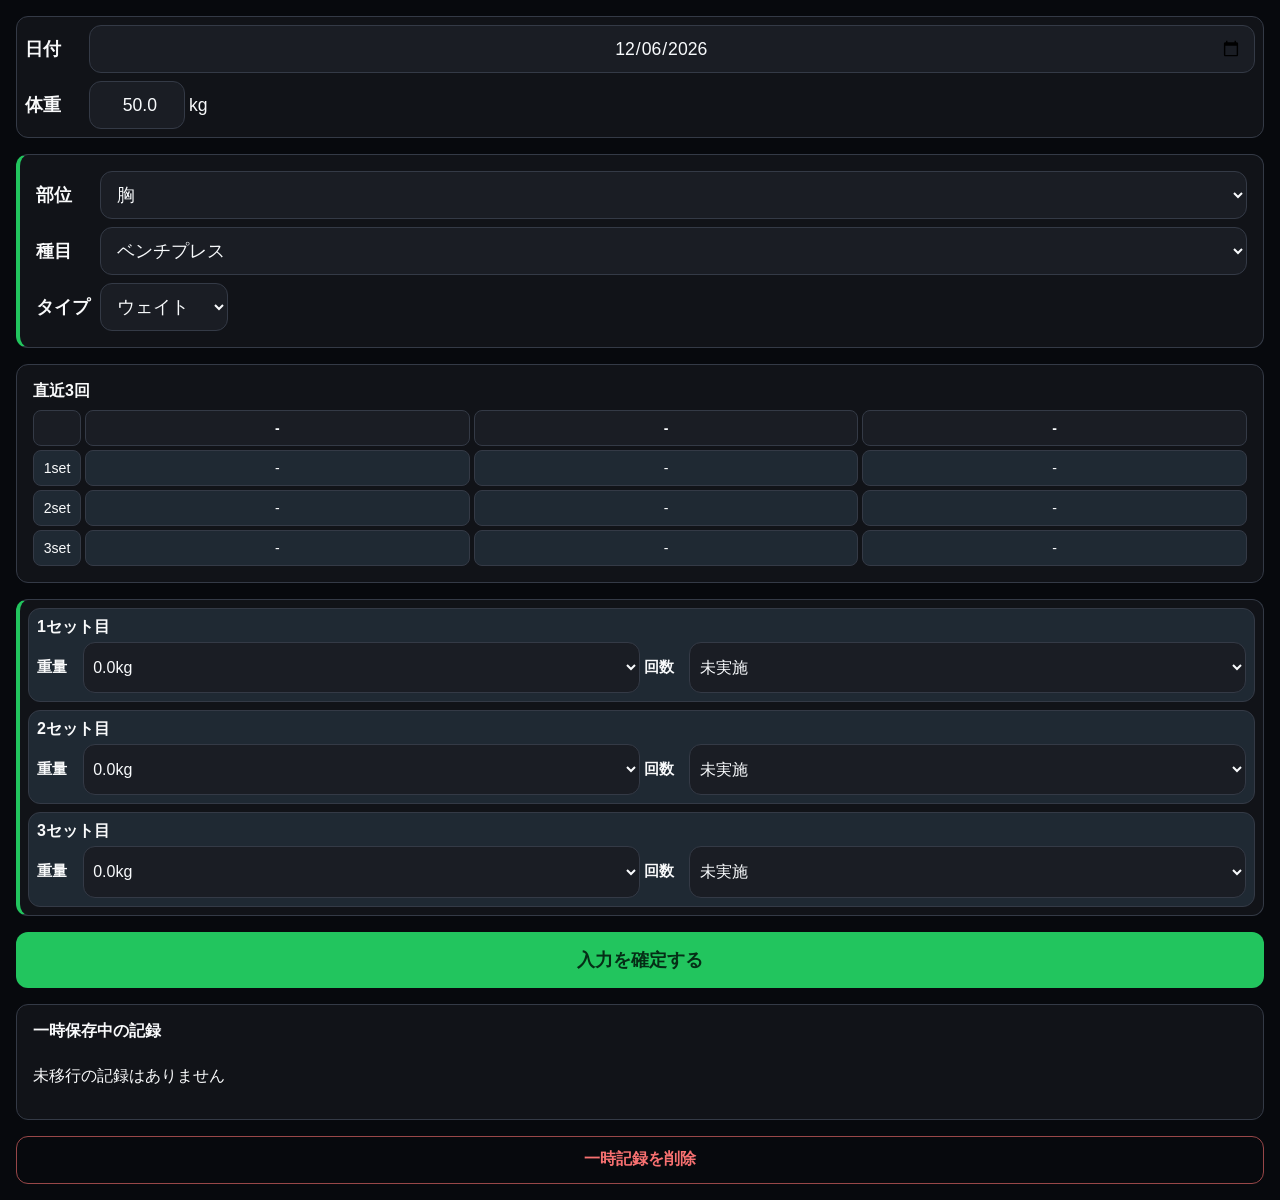
==== index.html @ ebc6fbc2 "improving all" ====
<!DOCTYPE html>
<html lang="ja">
<head>
  <meta charset="UTF-8">

  <meta name="viewport" content="width=device-width, initial-scale=1.0">

  <title>Training Log Recorder</title>

  <!-- mobile用 index.html -->
  <link rel="stylesheet" href="css/common.css">
  <link rel="stylesheet" href="css/mobile.css">

</head>
<body>

  <div class="date-and-body-box">
    <!--日付入力-->
    <div class="date-box">
      <label for="training-date">日付</label>
      <input type="date" id="training-date">
    </div>

    <!--体重入力-->
    <div class="body-weight-box">
      <label for="body-weight">体重</label>
      <div class="body-weight-input-box">
        <input type="number" id="body-weight" step="0.1" value="50.0">
        <span>kg</span>
      </div>
    </div>
  </div>


  <!--参照・記録エリア-->
  <div id="reference-area" class="reference-area">

    <!--部位・種目・タイプ選択-->
    <div class="reference-select-box">

      <!--部位選択-->
      <div class="reference-part-box">
        <label for="reference-body-part">部位</label>
        <select id="reference-body-part">
          <option value="chest" selected>胸</option>
          <option value="back">背中</option>
          <option value="shoulders">肩</option>
          <option value="arms">腕</option>
          <option value="legs">脚</option>
          <option value="core">体幹</option>
        </select>
      </div>

      <!--種目選択-->
      <div class="reference-exercise-box">
        <label for="reference-exercise">種目</label>
        <select id="reference-exercise"></select>
      </div>

      <!--タイプ表示・選択-->
      <div class="reference-type-box">
        <label for="reference-exercise-type">タイプ</label>
        <select id="reference-exercise-type">
          <option value="weight">ウェイト</option>
          <option value="assisted_bodyweight">アシスト</option>
          <option value="bodyweight">自重</option>
        </select>
      </div>

    </div>

    <!--直近3回の記録-->
    <div class="reference-past-records">
      <p class="past-records-title">直近3回</p>

      <div id="reference-past-records-grid" class="past-records-grid">
        <div></div>
        <div>-</div>
        <div>-</div>
        <div>-</div>

        <div>1set</div>
        <div>-</div>
        <div>-</div>
        <div>-</div>

        <div>2set</div>
        <div>-</div>
        <div>-</div>
        <div>-</div>

        <div>3set</div>
        <div>-</div>
        <div>-</div>
        <div>-</div>
      </div>
    </div>

    <!--今回のセット入力-->
    <div class="reference-sets-box">

      <!--1セット目-->
      <div class="reference-set-box">
        <span>1セット目</span>

        <div class="reference-weight-reps-box">
          <label for="reference-set1-weight">重量</label>
          <select id="reference-set1-weight"></select>

          <label for="reference-set1-reps">回数</label>
          <select id="reference-set1-reps"></select>
        </div>
      </div>

      <!--2セット目-->
      <div class="reference-set-box">
        <span>2セット目</span>

        <div class="reference-weight-reps-box">
          <label for="reference-set2-weight">重量</label>
          <select id="reference-set2-weight"></select>

          <label for="reference-set2-reps">回数</label>
          <select id="reference-set2-reps"></select>
        </div>
      </div>

      <!--3セット目-->
      <div class="reference-set-box">
        <span>3セット目</span>

        <div class="reference-weight-reps-box">
          <label for="reference-set3-weight">重量</label>
          <select id="reference-set3-weight"></select>

          <label for="reference-set3-reps">回数</label>
          <select id="reference-set3-reps"></select>
        </div>
      </div>

    </div>

    <!--入力確定ボタン-->
    <button type="button" id="reference-add-button">入力を確定する</button>

    <!--実施済み種目-->
    <div class="training-date-records-box">
      <p class="training-date-records-title">一時保存中の記録</p>
      <div id="training-date-records-list"></div>
    </div>

    <button type="button" id="clear-local-records-button">
    一時記録を削除
    </button>
  </div>



  <script src="js/data.js"></script>
  <script src="js/storage.js"></script>
  <script src="js/select-options.js"></script>
  <script src="js/mobile.js"></script>
</body>
</html>
---- css/common.css ----
:root {
  /* 余白 */
  --space-xs: 0.25rem;
  --space-sm: 0.5rem;
  --space-md: 1rem;
  --space-lg: 1.5rem;

  /* 角丸 */
  --radius-sm: 0.5rem;
  --radius-md: 0.75rem;
  --radius-lg: 1rem;

  /* 部位カラー：上部ほど暖色、下部ほど寒色 */
  --part-chest: #ef4444;
  --part-back: #f97316;
  --part-shoulders: #eab308;
  --part-arms: #84cc16;
  --part-core: #14b8a6;
  --part-legs: #3b82f6;
}

* {
  box-sizing: border-box;
}

body {
  margin: 0;
  font-family: sans-serif;
}


.hidden {
  display: none;
}
---- css/mobile.css ----
:root {
  /* ==============================
     基本背景
  ============================== */

  /* 画面全体の背景：かなり黒に近い */
  --bg-color: #07090d;

  /* カード背景：bodyより少し明るい黒 */
  --card-color: #111318;

  /* 入力欄背景：カードより少し明るい */
  --input-bg-color: #1a1d24;

  /* 直近3回・セットカード内などのサブ背景 */
  --sub-color: #1f2933;


  /* ==============================
     文字色
  ============================== */

  /* 通常文字 */
  --text-color: #f9fafb;

  /* 入力欄の文字 */
  --input-text-color: #f8fafc;

  /* 補足・控えめな文字 */
  --muted-text-color: #a7b0bd;


  /* ==============================
     メインカラー
  ============================== */

  /* 確定・強調用の緑 */
  --main-color: #22c55e;

  /* 押したときの緑 */
  --main-color-dark: #16a34a;

  /* 薄い緑背景が必要になったとき用 */
  --main-bg-color: rgba(34, 197, 94, 0.16);


  /* ==============================
     境界線
  ============================== */

  /* 黒背景上で見える程度の境界線 */
  --border-color: #343a46;


  /* ==============================
     危険操作
  ============================== */

  /* 削除系の赤 */
  --danger-color: #f87171;

  /* 削除ボタンの薄い背景 */
  --danger-bg-color: #2a1114;
}

body {
  min-height: 100vh;
  padding: var(--space-md);

  display: flex;
  flex-direction: column;
  gap: var(--space-md);

  background: var(--bg-color);
  color: var(--text-color);
}

input,
select,
button {
  width: 100%;
  min-height: 3rem;
  padding: 0.65rem 0.75rem;

  font-size: 1rem;
  font-family: inherit;

  color: var(--input-text-color);
  background: var(--input-bg-color);

  border: 1px solid var(--border-color);
  border-radius: var(--radius-md);
}

input:focus,
select:focus,
button:focus {
  outline: 2px solid var(--main-color);
  outline-offset: 2px;
}

/* ==============================
   日付・体重エリア
============================== */

.date-and-body-box {
  display: flex;
  flex-direction: column;
  gap: var(--space-sm);

  padding: var(--space-sm);
  background: var(--card-color);
  border: 1px solid var(--border-color);
  border-radius: var(--radius-md);
}

.date-box,
.body-weight-box {
  display: flex;
  align-items: center;
  gap: var(--space-sm);
}

.date-box label,
.body-weight-box label {
  width: 3.5rem;
  flex-shrink: 0;
  white-space: nowrap;

  font-size: 1.1rem;
  font-weight: bold;
  color: var(--text-color);
}

#training-date {
  flex: 1;
  min-width: 0;

  font-size: 1.1rem;
  text-align: center;
}

.body-weight-input-box {
  display: flex;
  align-items: center;
  gap: var(--space-xs);
}

#body-weight {
  width: 6rem;

  font-size: 1.1rem;
  text-align: right;
}

.body-weight-input-box span {
  flex-shrink: 0;
  font-size: 1.1rem;
  color: var(--text-color);
}

/* ==============================
   参照・記録エリア
============================== */

.reference-area {
  display: flex;
  flex-direction: column;
  gap: var(--space-md);
}

/* ==============================
   部位・種目・タイプエリア
============================== */

.reference-select-box {
  display: flex;
  flex-direction: column;
  gap: var(--space-sm);

  padding: var(--space-md);
  background: var(--card-color);
  border: 1px solid var(--border-color);
  border-left: 0.25rem solid var(--main-color);
  border-radius: var(--radius-md);
}

.reference-part-box,
.reference-exercise-box,
.reference-type-box {
  display: flex;
  align-items: center;
  gap: var(--space-sm);
}

.reference-part-box label,
.reference-exercise-box label,
.reference-type-box label {
  width: 3.5rem;
  flex-shrink: 0;
  white-space: nowrap;

  font-size: 1.1rem;
  font-weight: bold;
  color: var(--text-color);
}

#reference-body-part,
#reference-exercise {
  flex: 1;
  min-width: 0;

  font-size: 1.1rem;
}

#reference-exercise-type {
  width: 8rem;

  font-size: 1.1rem;
}

/* ==============================
   直近3回エリア
============================== */

.reference-past-records {
  padding: var(--space-md);
  background: var(--card-color);
  border: 1px solid var(--border-color);
  border-radius: var(--radius-md);
}

.past-records-title {
  margin: 0 0 var(--space-sm);
  font-size: 1rem;
  font-weight: bold;
  color: var(--text-color);
}

.past-records-grid {
  display: grid;
  grid-template-columns: 3rem repeat(3, 1fr);
  gap: var(--space-xs);
  text-align: center;
  align-items: center;
}

.past-records-grid div {
  min-height: 2.25rem;
  padding: 0.35rem 0.2rem;

  display: flex;
  align-items: center;
  justify-content: center;

  font-size: 0.88rem;
  line-height: 1.2;
  white-space: nowrap;

  background: var(--sub-color);
  border: 1px solid var(--border-color);
  border-radius: var(--radius-sm);
}

/* 日付行だけ少し強調 */
.past-records-grid div:nth-child(1),
.past-records-grid div:nth-child(2),
.past-records-grid div:nth-child(3),
.past-records-grid div:nth-child(4) {
  font-weight: bold;
  background: var(--input-bg-color);
  color: var(--input-text-color);
}

/* ==============================
   セット入力エリア
============================== */

.reference-sets-box {
  display: flex;
  flex-direction: column;
  gap: var(--space-sm);

  padding: var(--space-sm);
  background: var(--card-color);
  border: 1px solid var(--border-color);
  border-left: 0.25rem solid var(--main-color);
  border-radius: var(--radius-md);
}

.reference-set-box {
  display: flex;
  flex-direction: column;
  gap: var(--space-xs);

  padding: var(--space-sm);
  background: var(--sub-color);
  border: 1px solid var(--border-color);
  border-radius: var(--radius-md);
}

.reference-set-box span {
  font-size: 1rem;
  font-weight: bold;
  color: var(--text-color);
}

/* 重量 [select] 回数 [select] */
.reference-weight-reps-box {
  display: grid;
  grid-template-columns: 2.6rem minmax(5rem, 1fr) 2.6rem minmax(4.8rem, 1fr);
  gap: var(--space-xs);
  align-items: center;
}

.reference-weight-reps-box label {
  font-size: 0.95rem;
  font-weight: bold;
  white-space: nowrap;
  color: var(--text-color);
}

.reference-weight-reps-box select {
  width: 100%;
  min-width: 0;
  min-height: 3.2rem;

  font-size: 1rem;
  padding: 0.55rem 0.35rem;
}

/* ==============================
   入力確定ボタン
============================== */

#reference-add-button {
  width: 100%;
  min-height: 3.5rem;

  padding: 0.8rem 1rem;
  font-size: 1.15rem;
  font-weight: bold;

  color: #052e16;
  background: var(--main-color);

  border: none;
  border-radius: var(--radius-md);
}

#reference-add-button:active {
  background: var(--main-color-dark);
  transform: scale(0.98);
}

/* ==============================
   一時保存中の記録エリア
============================== */

.training-date-records-box {
  padding: var(--space-md);
  background: var(--card-color);
  border: 1px solid var(--border-color);
  border-radius: var(--radius-md);
}

.training-date-records-title {
  margin: 0 0 var(--space-sm);
  font-size: 1rem;
  font-weight: bold;
  color: var(--text-color);
}

#training-date-records-list {
  display: flex;
  flex-direction: column;
  gap: var(--space-sm);
}

.training-date-record-item {
  padding: var(--space-sm);
  background: var(--sub-color);
  border: 1px solid var(--border-color);
  border-left: 0.25rem solid var(--main-color);
  border-radius: var(--radius-md);
}

.training-date-record-item p {
  margin: 0.25rem 0;
  font-size: 0.95rem;
  line-height: 1.4;
  color: var(--text-color);
}

.local-record-header {
  display: flex;
  align-items: center;
  justify-content: space-between;
  gap: var(--space-sm);

  margin-bottom: var(--space-xs);
}

.local-record-header p {
  min-width: 0;
  margin: 0;

  font-size: 1rem;
  color: var(--text-color);
}

/* ==============================
   削除ボタン
============================== */

/* 各記録の横にある削除ボタン */
.delete-local-record-button {
  width: auto;
  min-height: 2.2rem;

  padding: 0.35rem 0.7rem;
  font-size: 0.85rem;
  font-weight: bold;

  color: var(--danger-color);
  background: var(--danger-bg-color);

  border: 1px solid rgba(248, 113, 113, 0.55);
  border-radius: var(--radius-sm);

  white-space: nowrap;
}

.delete-local-record-button:active {
  transform: scale(0.96);
}

/* 一時記録をすべて削除するボタン */
#clear-local-records-button {
  width: 100%;
  min-height: 3rem;

  padding: 0.7rem 1rem;
  font-size: 1rem;
  font-weight: bold;

  color: var(--danger-color);
  background: transparent;

  border: 1px solid rgba(248, 113, 113, 0.6);
  border-radius: var(--radius-md);
}

#clear-local-records-button:active {
  background: var(--danger-bg-color);
  transform: scale(0.98);
}
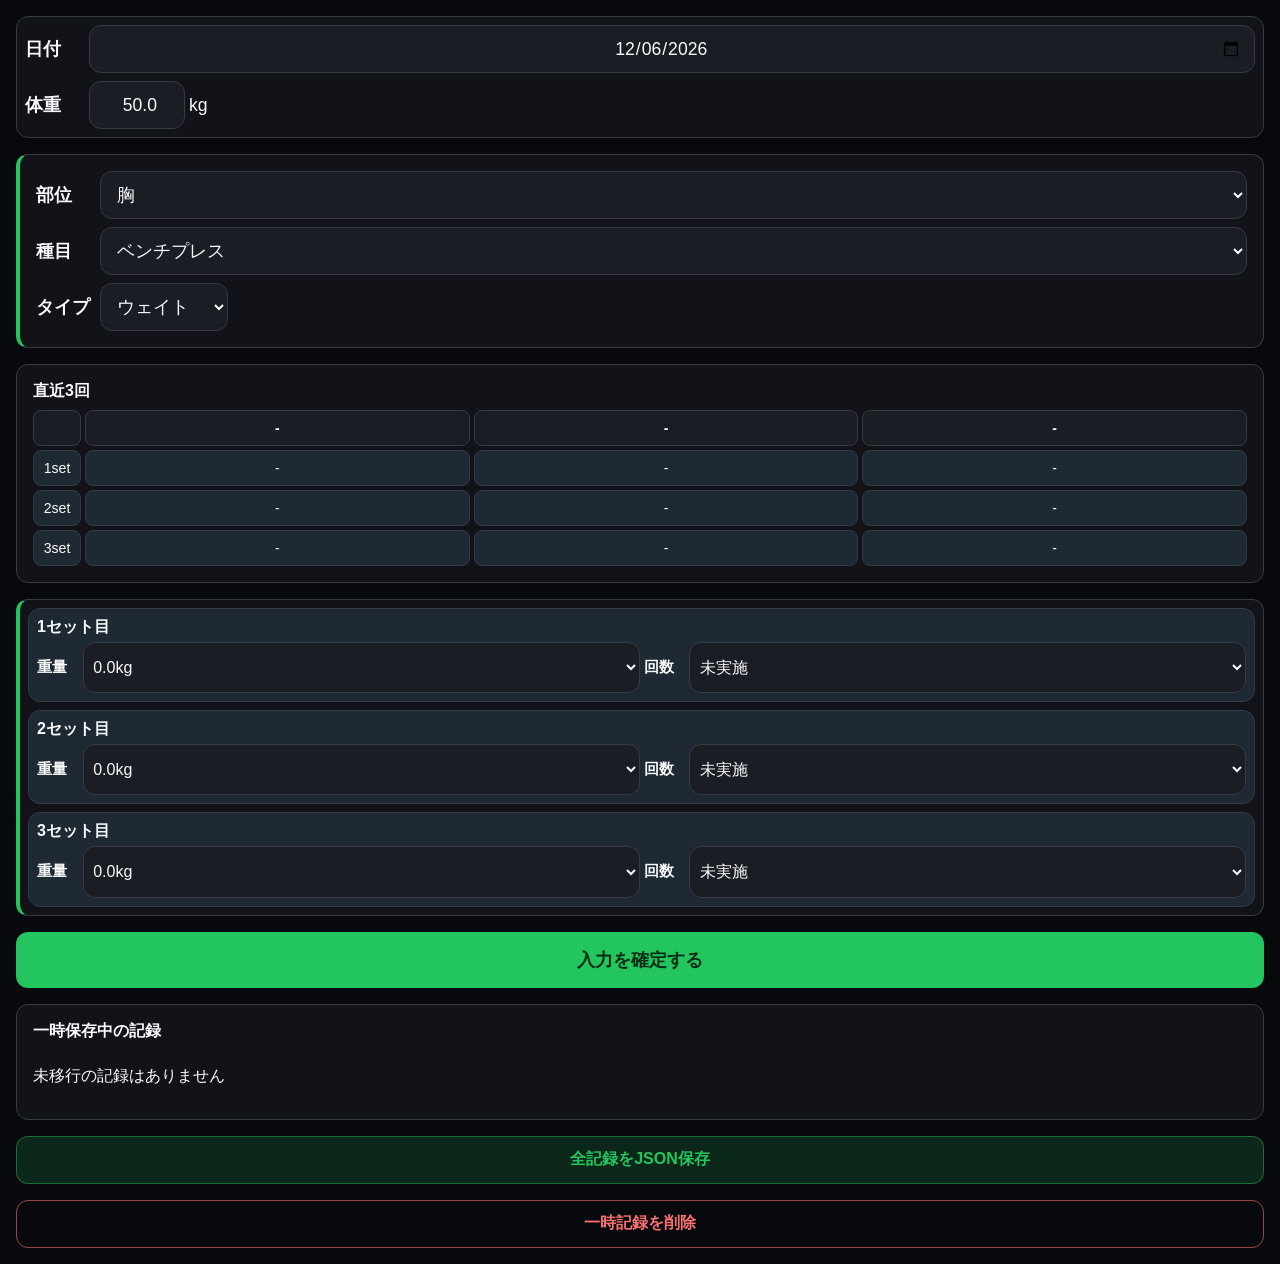
==== commit e2b25167: "Update index.html" ====
--- a/index.html
+++ b/index.html
@@ -149,6 +149,11 @@
       <div id="training-date-records-list"></div>
     </div>
 
+    <!--全記録JSONダウンロードボタン-->
+    <button type="button" id="download-all-records-button">
+    全記録をJSON保存
+    </button>
+
     <button type="button" id="clear-local-records-button">
     一時記録を削除
     </button>
--- a/css/mobile.css
+++ b/css/mobile.css
@@ -409,6 +409,26 @@
   color: var(--text-color);
 }
 
+/* 全記録JSON保存ボタン */
+#download-all-records-button {
+  width: 100%;
+  min-height: 3rem;
+
+  padding: 0.7rem 1rem;
+  font-size: 1rem;
+  font-weight: bold;
+
+  color: var(--main-color);
+  background: var(--main-bg-color);
+
+  border: 1px solid rgba(34, 197, 94, 0.45);
+  border-radius: var(--radius-md);
+}
+
+#download-all-records-button:active {
+  transform: scale(0.98);
+}
+
 /* ==============================
    削除ボタン
 ============================== */
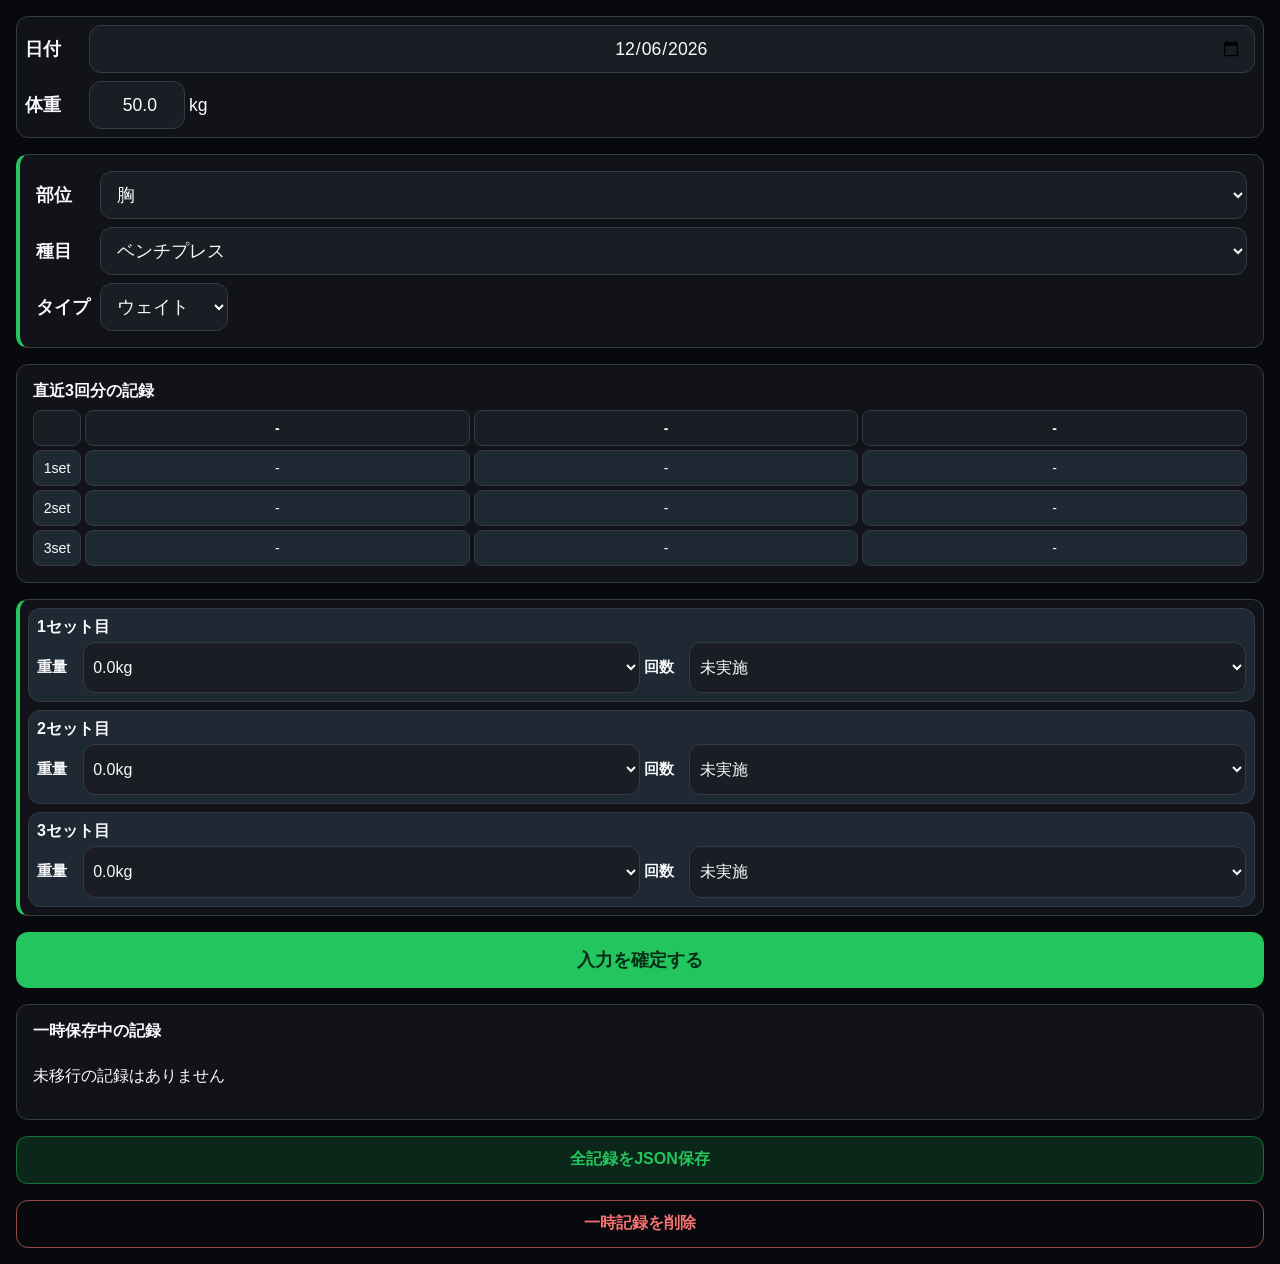
==== commit 09849a91: "improving" ====
--- a/index.html
+++ b/index.html
@@ -71,7 +71,7 @@
 
     <!--直近3回の記録-->
     <div class="reference-past-records">
-      <p class="past-records-title">直近3回</p>
+      <p class="past-records-title">直近3回分の記録</p>
 
       <div id="reference-past-records-grid" class="past-records-grid">
         <div></div>
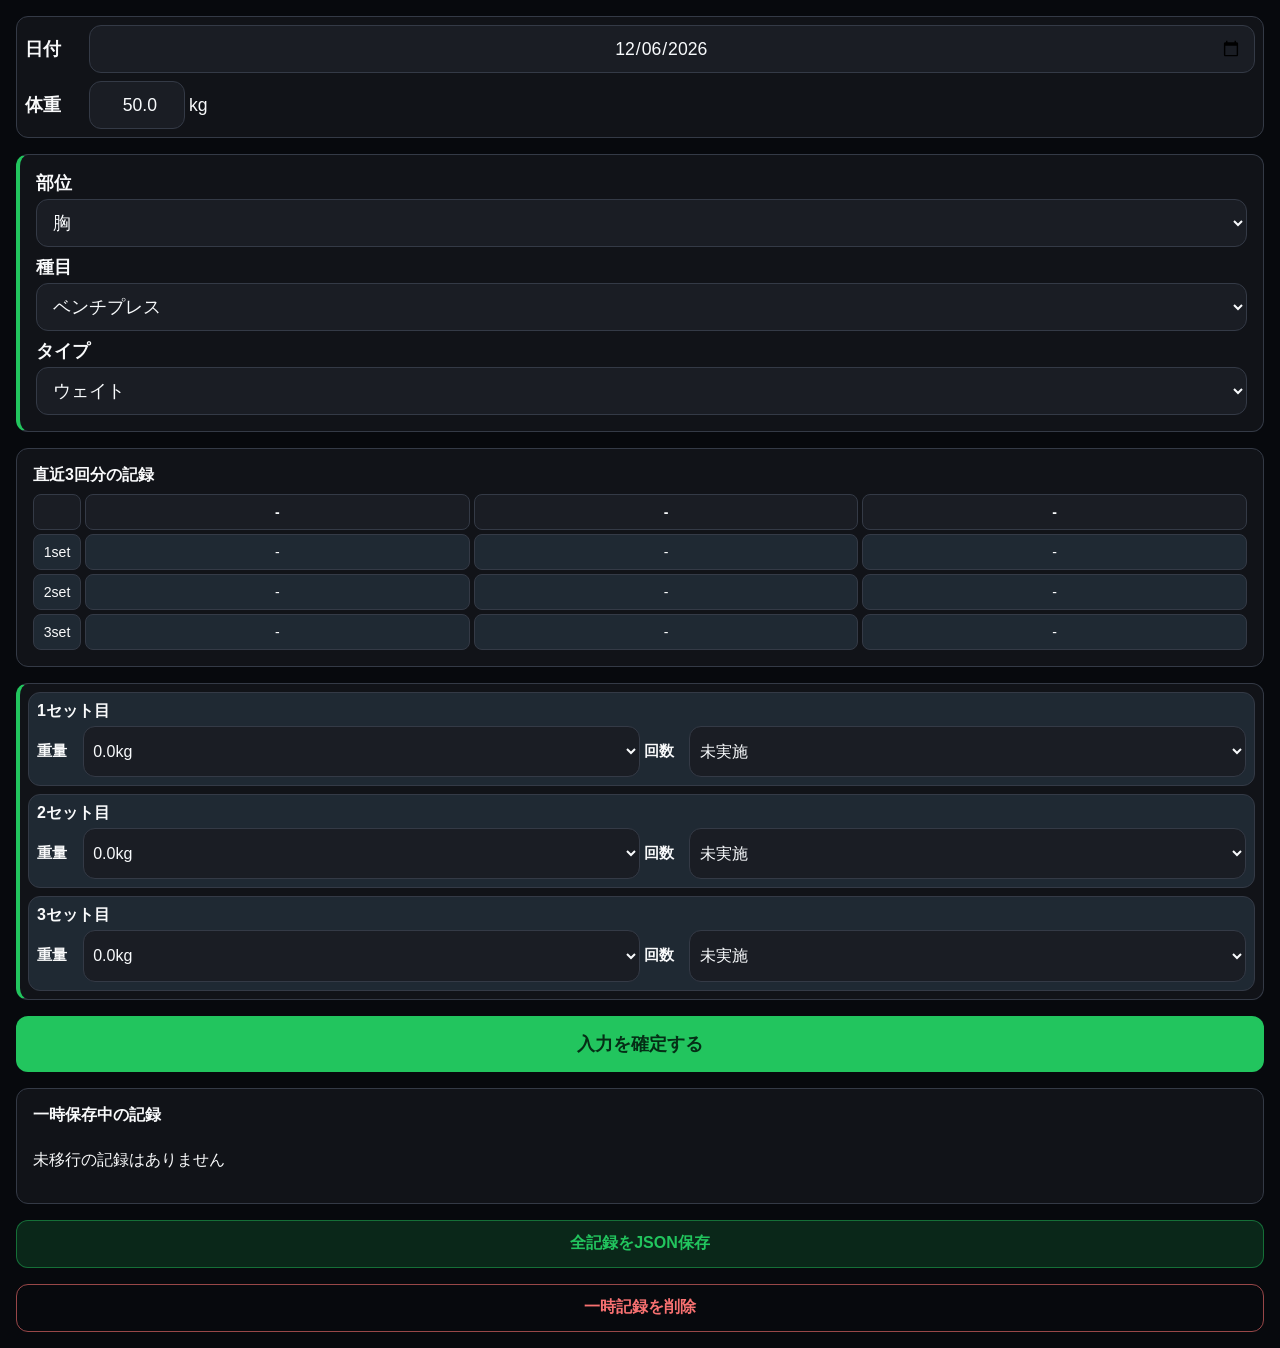
==== commit db0242be: "v1.01" ====
--- a/index.html
+++ b/index.html
@@ -5,7 +5,7 @@
 
   <meta name="viewport" content="width=device-width, initial-scale=1.0">
 
-  <title>Training Log Recorder</title>
+  <title>Training Log Recorder v1.01</title>
 
   <!-- mobile用 index.html -->
   <link rel="stylesheet" href="css/common.css">
--- a/css/mobile.css
+++ b/css/mobile.css
@@ -189,14 +189,14 @@
 .reference-exercise-box,
 .reference-type-box {
   display: flex;
-  align-items: center;
-  gap: var(--space-sm);
+  flex-direction: column;
+  gap: var(--space-xs);
 }
 
 .reference-part-box label,
 .reference-exercise-box label,
 .reference-type-box label {
-  width: 3.5rem;
+  width: auto;
   flex-shrink: 0;
   white-space: nowrap;
 
@@ -206,15 +206,10 @@
 }
 
 #reference-body-part,
-#reference-exercise {
-  flex: 1;
+#reference-exercise,
+#reference-exercise-type {
+  width: 100%;
   min-width: 0;
-
-  font-size: 1.1rem;
-}
-
-#reference-exercise-type {
-  width: 8rem;
 
   font-size: 1.1rem;
 }
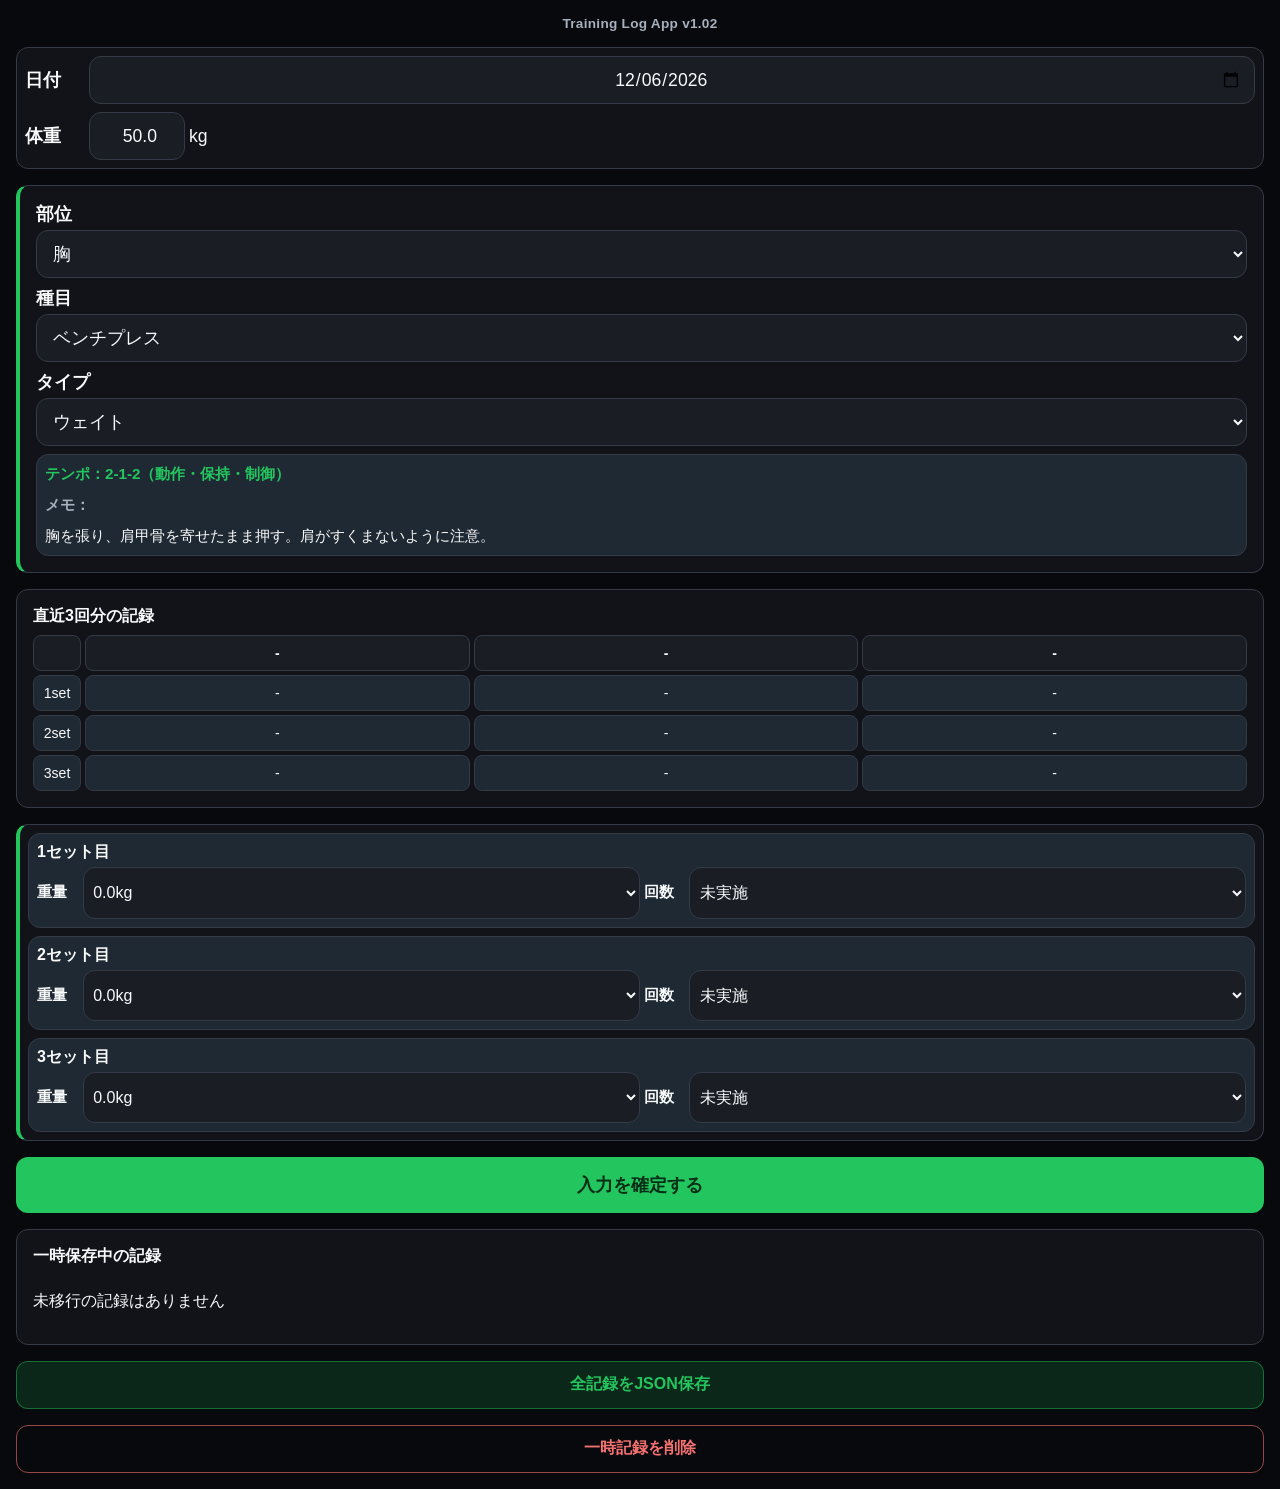
==== commit c458d639: "v1.02" ====
--- a/index.html
+++ b/index.html
@@ -5,7 +5,7 @@
 
   <meta name="viewport" content="width=device-width, initial-scale=1.0">
 
-  <title>Training Log Recorder v1.01</title>
+  <title>Training Log Recorder v1.02</title>
 
   <!-- mobile用 index.html -->
   <link rel="stylesheet" href="css/common.css">
@@ -13,6 +13,11 @@
 
 </head>
 <body>
+
+  <!--バージョン表示-->
+  <div class="app-version-box">
+    <p>Training Log App v1.02</p>
+  </div>
 
   <div class="date-and-body-box">
     <!--日付入力-->
@@ -46,8 +51,8 @@
           <option value="back">背中</option>
           <option value="shoulders">肩</option>
           <option value="arms">腕</option>
+          <option value="abs">腹筋</option>
           <option value="legs">脚</option>
-          <option value="core">体幹</option>
         </select>
       </div>
 
@@ -67,6 +72,16 @@
         </select>
       </div>
 
+      <!--種目メモ表示-->
+      <div class="reference-memo-box">
+        <p id="reference-tempo-text">テンポ：-</p>
+
+        <div class="reference-memo-content">
+          <p class="reference-memo-label">メモ：</p>
+          <p id="reference-memo-text">-</p>
+        </div>
+      </div>
+    
     </div>
 
     <!--直近3回の記録-->
--- a/css/common.css
+++ b/css/common.css
@@ -15,7 +15,7 @@
   --part-back: #f97316;
   --part-shoulders: #eab308;
   --part-arms: #84cc16;
-  --part-core: #14b8a6;
+  --part-abs: #14b8a6;
   --part-legs: #3b82f6;
 }
 
--- a/css/mobile.css
+++ b/css/mobile.css
@@ -100,6 +100,24 @@
 }
 
 /* ==============================
+   バージョン表示
+============================== */
+
+.app-version-box {
+  padding: 0 var(--space-xs);
+  text-align: center;
+}
+
+.app-version-box p {
+  margin: 0;
+
+  font-size: 0.85rem;
+  font-weight: bold;
+  color: var(--muted-text-color);
+  letter-spacing: 0.02em;
+}
+
+/* ==============================
    日付・体重エリア
 ============================== */
 
@@ -215,6 +233,53 @@
 }
 
 /* ==============================
+   種目メモ表示
+============================== */
+
+.reference-memo-box {
+  padding: var(--space-sm);
+
+  background: var(--sub-color);
+  border: 1px solid var(--border-color);
+  border-radius: var(--radius-md);
+}
+
+.reference-memo-box p {
+  margin: 0;
+  font-size: 0.95rem;
+  line-height: 1.5;
+
+  overflow-wrap: break-word;
+  word-break: normal;
+}
+
+.reference-memo-box p + p {
+  margin-top: var(--space-xs);
+}
+
+#reference-tempo-text {
+  font-weight: bold;
+  color: var(--main-color);
+}
+
+.reference-memo-content {
+  display: flex;
+  flex-direction: column;
+  gap: var(--space-xs);
+
+  margin-top: var(--space-sm);
+}
+
+.reference-memo-label {
+  font-weight: bold;
+  color: var(--muted-text-color);
+}
+
+#reference-memo-text {
+  color: var(--text-color);
+}
+
+/* ==============================
    直近3回エリア
 ============================== */
 
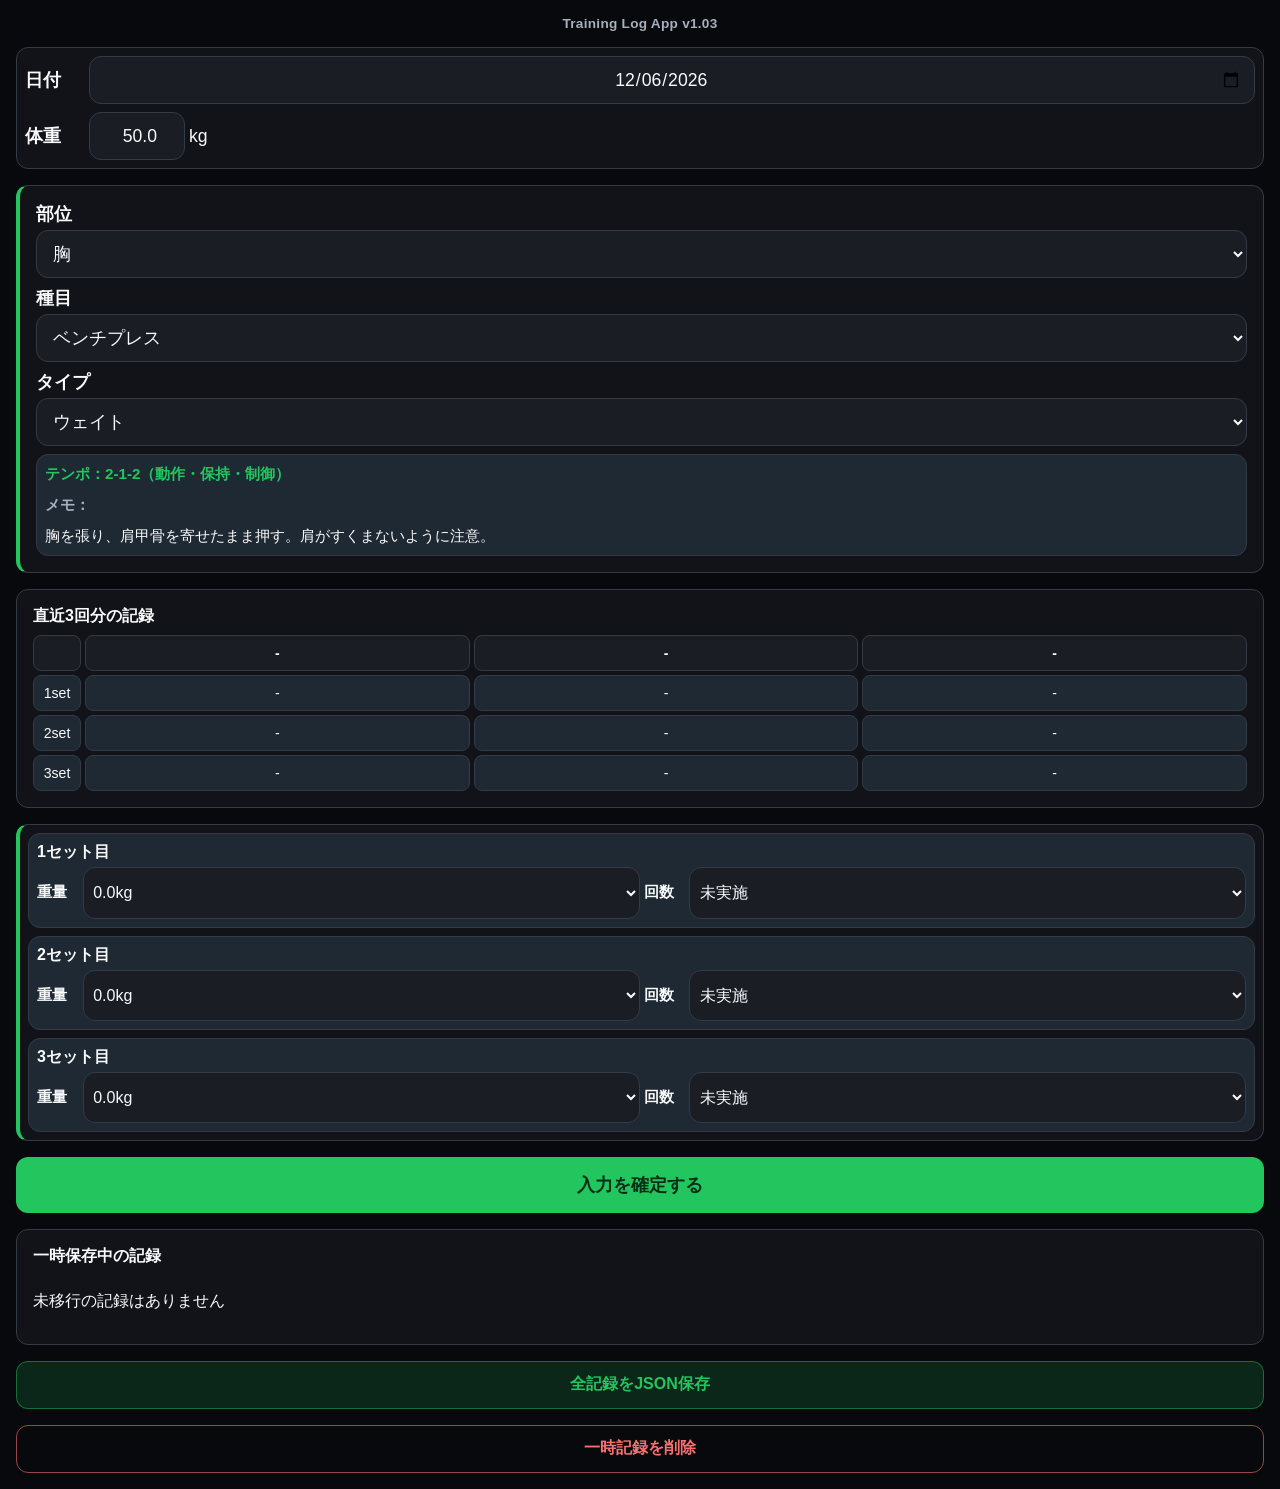
==== commit e2be51cd: "v1.03 updated" ====
--- a/index.html
+++ b/index.html
@@ -16,7 +16,7 @@
 
   <!--バージョン表示-->
   <div class="app-version-box">
-    <p>Training Log App v1.02</p>
+    <p>Training Log App v1.03</p>
   </div>
 
   <div class="date-and-body-box">
--- a/css/mobile.css
+++ b/css/mobile.css
@@ -413,6 +413,17 @@
   transform: scale(0.98);
 }
 
+#reference-add-button.is-saved {
+  color: #052e16;
+  background: #86efac;
+  transform: scale(0.98);
+}
+
+#reference-add-button:disabled {
+  cursor: not-allowed;
+  opacity: 0.85;
+}
+
 /* ==============================
    一時保存中の記録エリア
 ============================== */
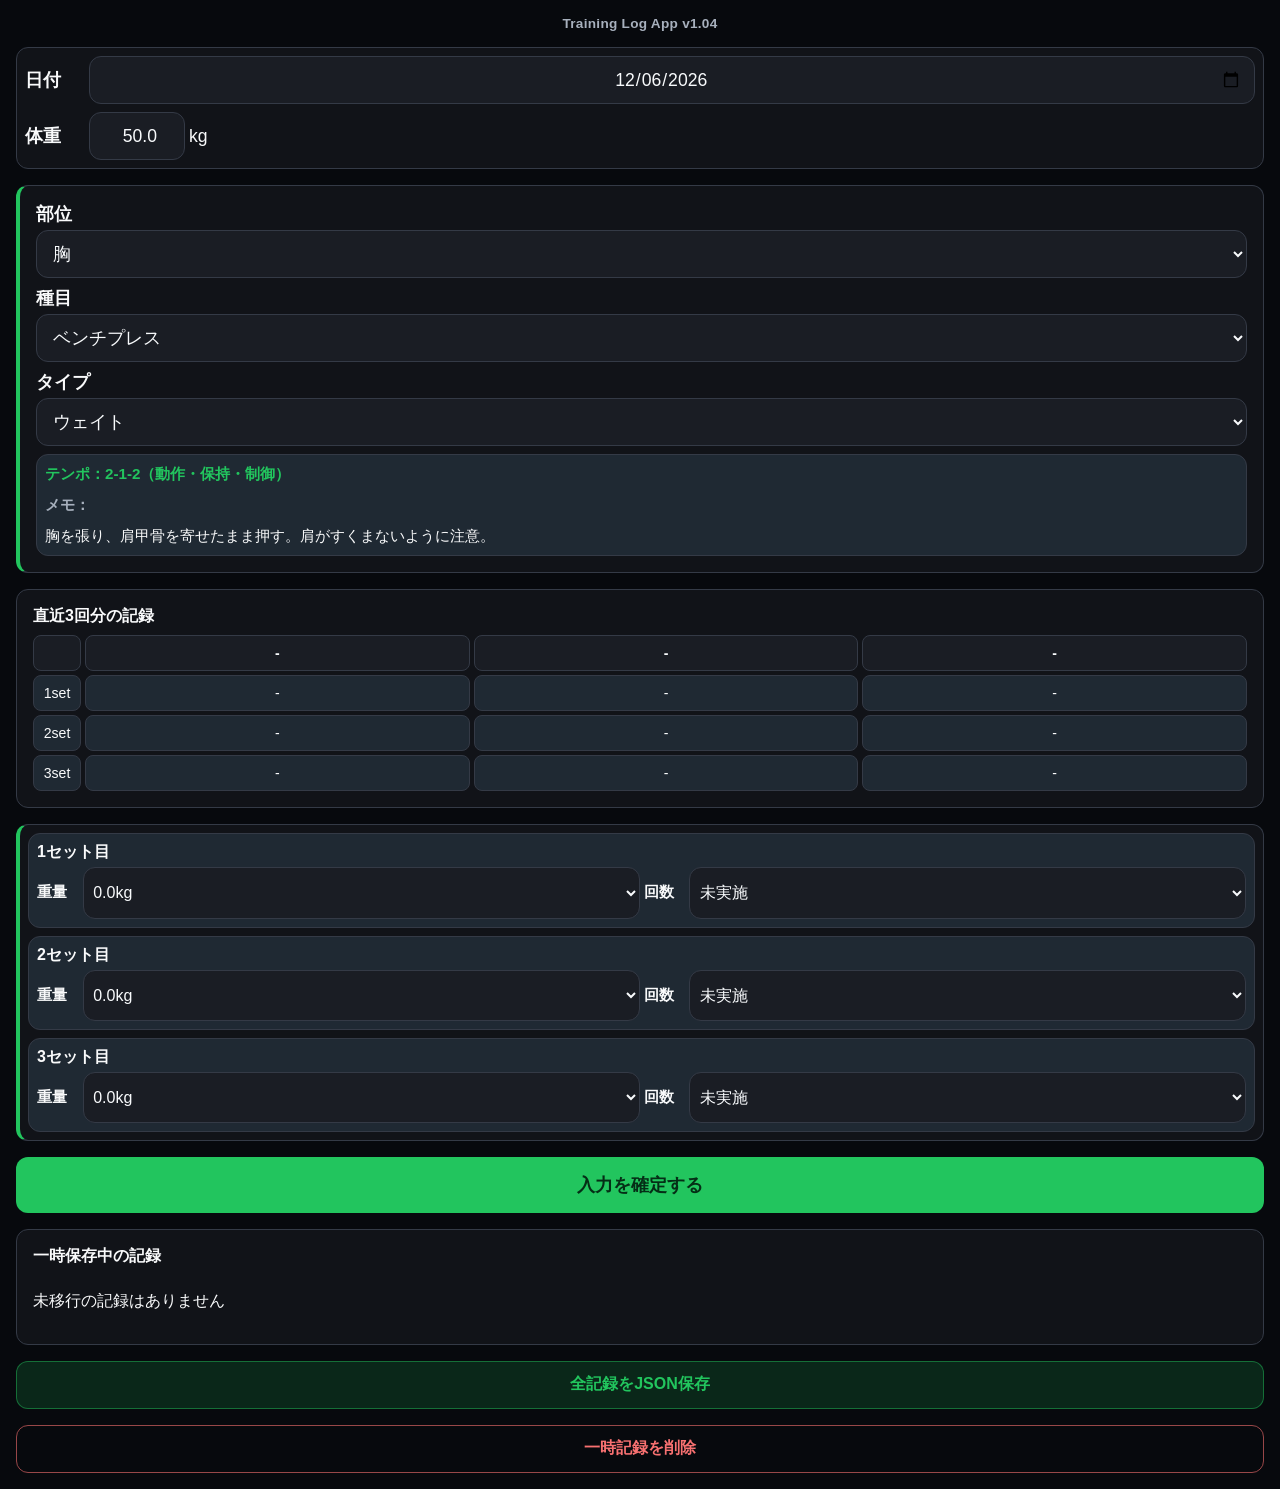
==== commit 4aa72eb4: "v1.04" ====
--- a/index.html
+++ b/index.html
@@ -5,7 +5,7 @@
 
   <meta name="viewport" content="width=device-width, initial-scale=1.0">
 
-  <title>Training Log Recorder v1.02</title>
+  <title>Training Log Recorder v1.04</title>
 
   <!-- mobile用 index.html -->
   <link rel="stylesheet" href="css/common.css">
@@ -16,7 +16,7 @@
 
   <!--バージョン表示-->
   <div class="app-version-box">
-    <p>Training Log App v1.03</p>
+    <p>Training Log App v1.04</p>
   </div>
 
   <div class="date-and-body-box">
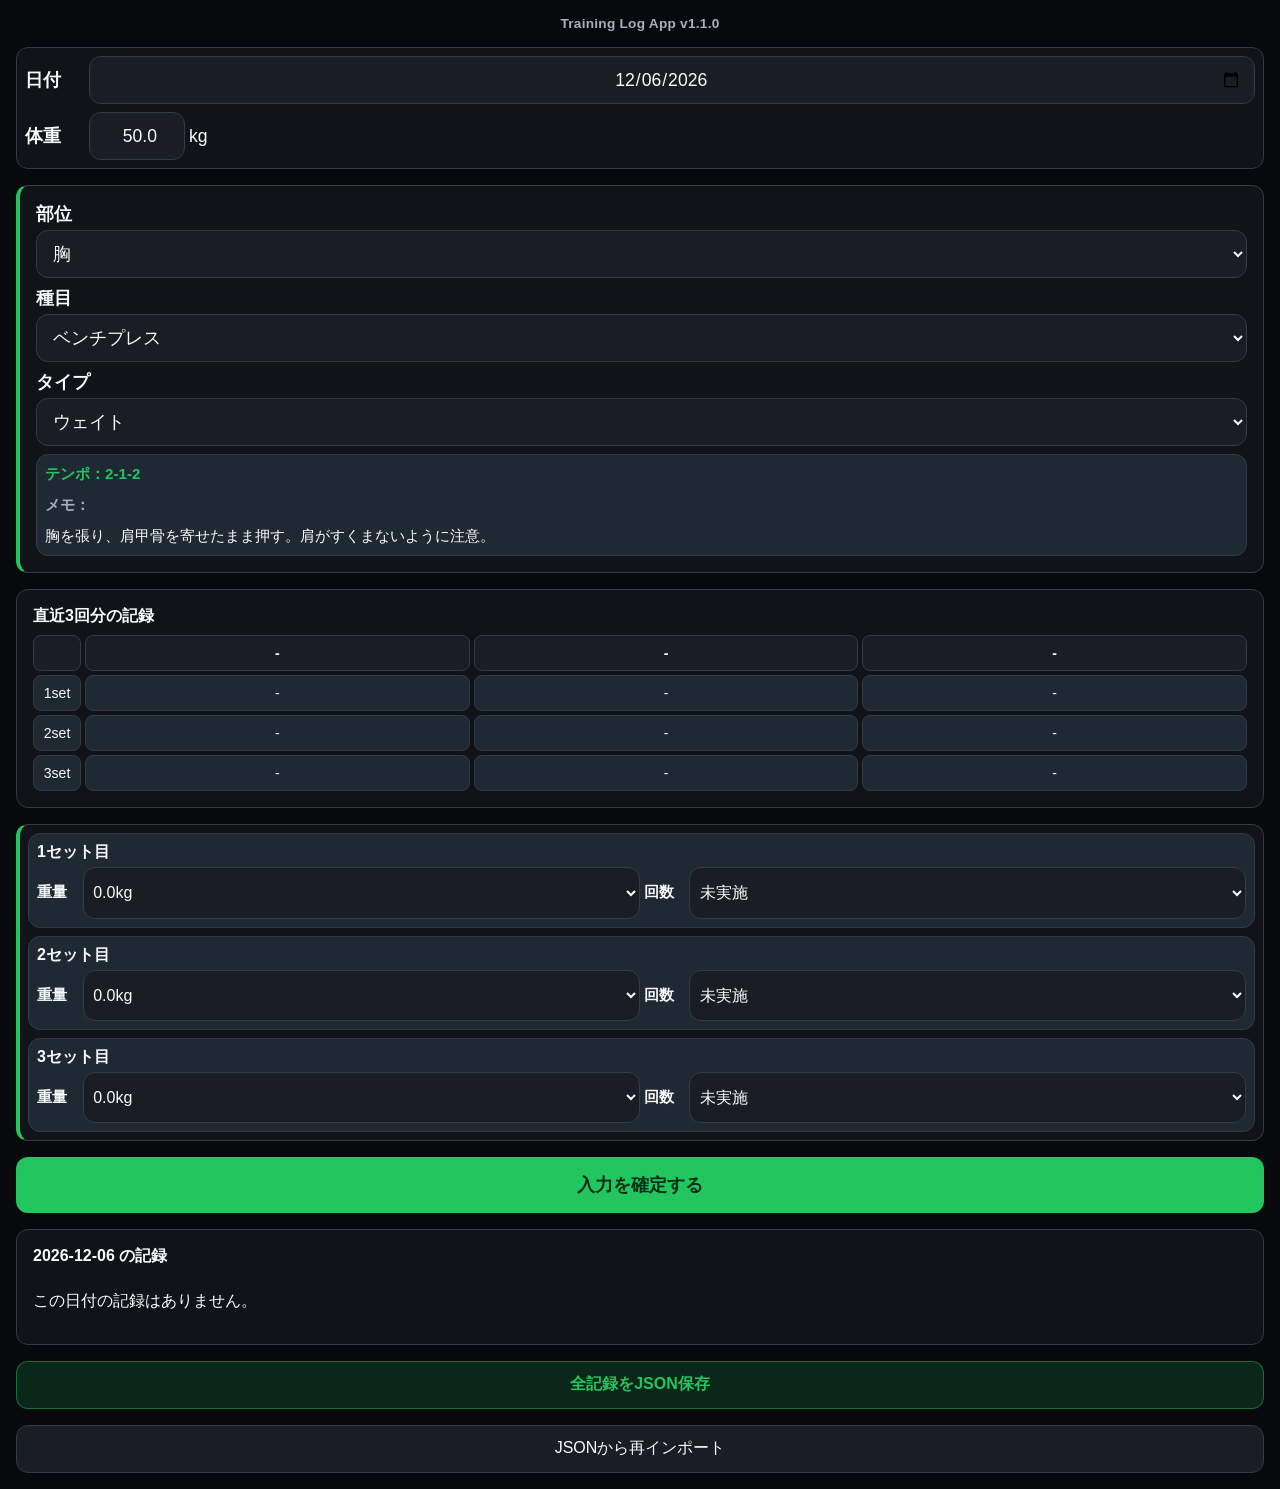
==== commit e4d5c714: "v1.1.0 updated" ====
--- a/index.html
+++ b/index.html
@@ -5,7 +5,7 @@
 
   <meta name="viewport" content="width=device-width, initial-scale=1.0">
 
-  <title>Training Log Recorder v1.04</title>
+  <title>Training Log Recorder v1.1.0</title>
 
   <!-- mobile用 index.html -->
   <link rel="stylesheet" href="css/common.css">
@@ -16,7 +16,7 @@
 
   <!--バージョン表示-->
   <div class="app-version-box">
-    <p>Training Log App v1.04</p>
+    <p>Training Log App v1.1.0</p>
   </div>
 
   <div class="date-and-body-box">
@@ -160,24 +160,30 @@
 
     <!--実施済み種目-->
     <div class="training-date-records-box">
-      <p class="training-date-records-title">一時保存中の記録</p>
+      <p id="training-date-records-title" class="training-date-records-title">
+        選択日の記録
+      </p>
       <div id="training-date-records-list"></div>
     </div>
 
     <!--全記録JSONダウンロードボタン-->
     <button type="button" id="download-all-records-button">
-    全記録をJSON保存
+      全記録をJSON保存
     </button>
 
-    <button type="button" id="clear-local-records-button">
+    <button type="button" id="reimport-json-button">
+      JSONから再インポート
+    </button>
+
+    <!-- <button type="button" id="clear-local-records-button">
     一時記録を削除
     </button>
-  </div>
-
+  </div> -->
 
 
   <script src="js/data.js"></script>
   <script src="js/storage.js"></script>
+  <script src="js/record-utils.js"></script>
   <script src="js/select-options.js"></script>
   <script src="js/mobile.js"></script>
 </body>
--- a/css/mobile.css
+++ b/css/mobile.css
@@ -545,4 +545,97 @@
 #clear-local-records-button:active {
   background: var(--danger-bg-color);
   transform: scale(0.98);
+}
+
+/* ==============================
+   v1.1.0 選択日の記録カード
+============================== */
+
+.selected-date-record-card {
+  padding: var(--space-sm);
+  background: var(--sub-color);
+  border: 1px solid var(--border-color);
+  border-left: 0.25rem solid var(--main-color);
+  border-radius: var(--radius-md);
+}
+
+.selected-date-record-title {
+  margin: 0 0 var(--space-xs);
+  font-size: 1rem;
+  font-weight: bold;
+  color: var(--text-color);
+}
+
+.selected-date-record-sets {
+  margin: 0.25rem 0;
+  font-size: 0.95rem;
+  line-height: 1.4;
+  color: var(--text-color);
+}
+
+.selected-date-record-buttons {
+  display: flex;
+  gap: var(--space-sm);
+  margin-top: var(--space-sm);
+}
+
+.danger-button {
+  color: var(--danger-color);
+  background: var(--danger-bg-color);
+  border: 1px solid rgba(248, 113, 113, 0.55);
+}
+
+/* ==============================
+   v1.1.0 選択日の記録
+============================== */
+
+.selected-date-record-sets-box {
+  display: flex;
+  flex-direction: column;
+  gap: var(--space-xs);
+
+  margin-top: var(--space-sm);
+}
+
+.selected-date-record-set-line {
+  margin: 0;
+  padding: 0.35rem 0.5rem;
+
+  font-size: 0.95rem;
+  line-height: 1.4;
+
+  color: var(--text-color);
+  background: var(--input-bg-color);
+
+  border: 1px solid var(--border-color);
+  border-radius: var(--radius-sm);
+}
+
+
+/* ==============================
+   v1.1.0 編集フォーム
+============================== */
+
+.edit-set-box {
+  display: grid;
+  grid-template-columns: 1fr;
+  gap: var(--space-xs);
+
+  margin-top: var(--space-sm);
+  padding: var(--space-sm);
+
+  background: var(--sub-color);
+  border: 1px solid var(--border-color);
+  border-radius: var(--radius-md);
+}
+
+.edit-set-box p {
+  margin: 0;
+  font-weight: bold;
+}
+
+.edit-set-box label {
+  font-size: 0.9rem;
+  font-weight: bold;
+  color: var(--muted-text-color);
 }
